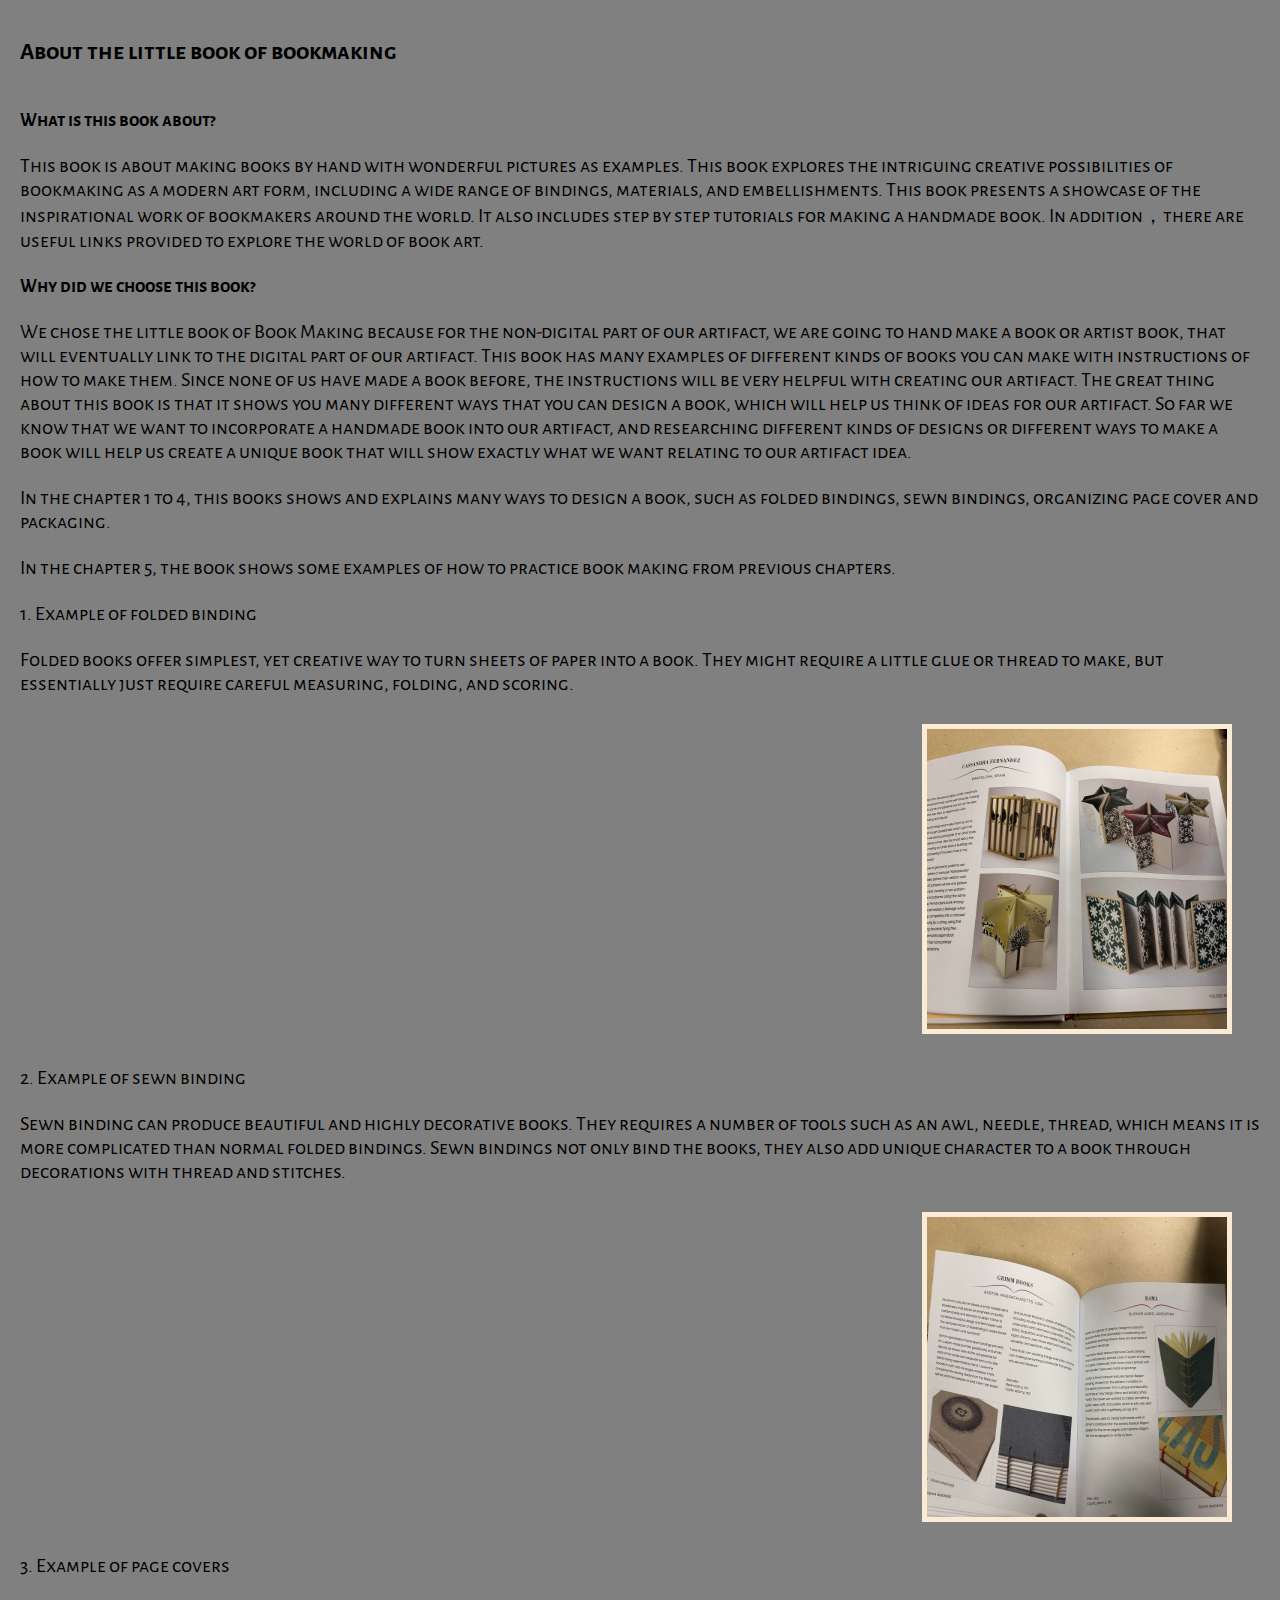
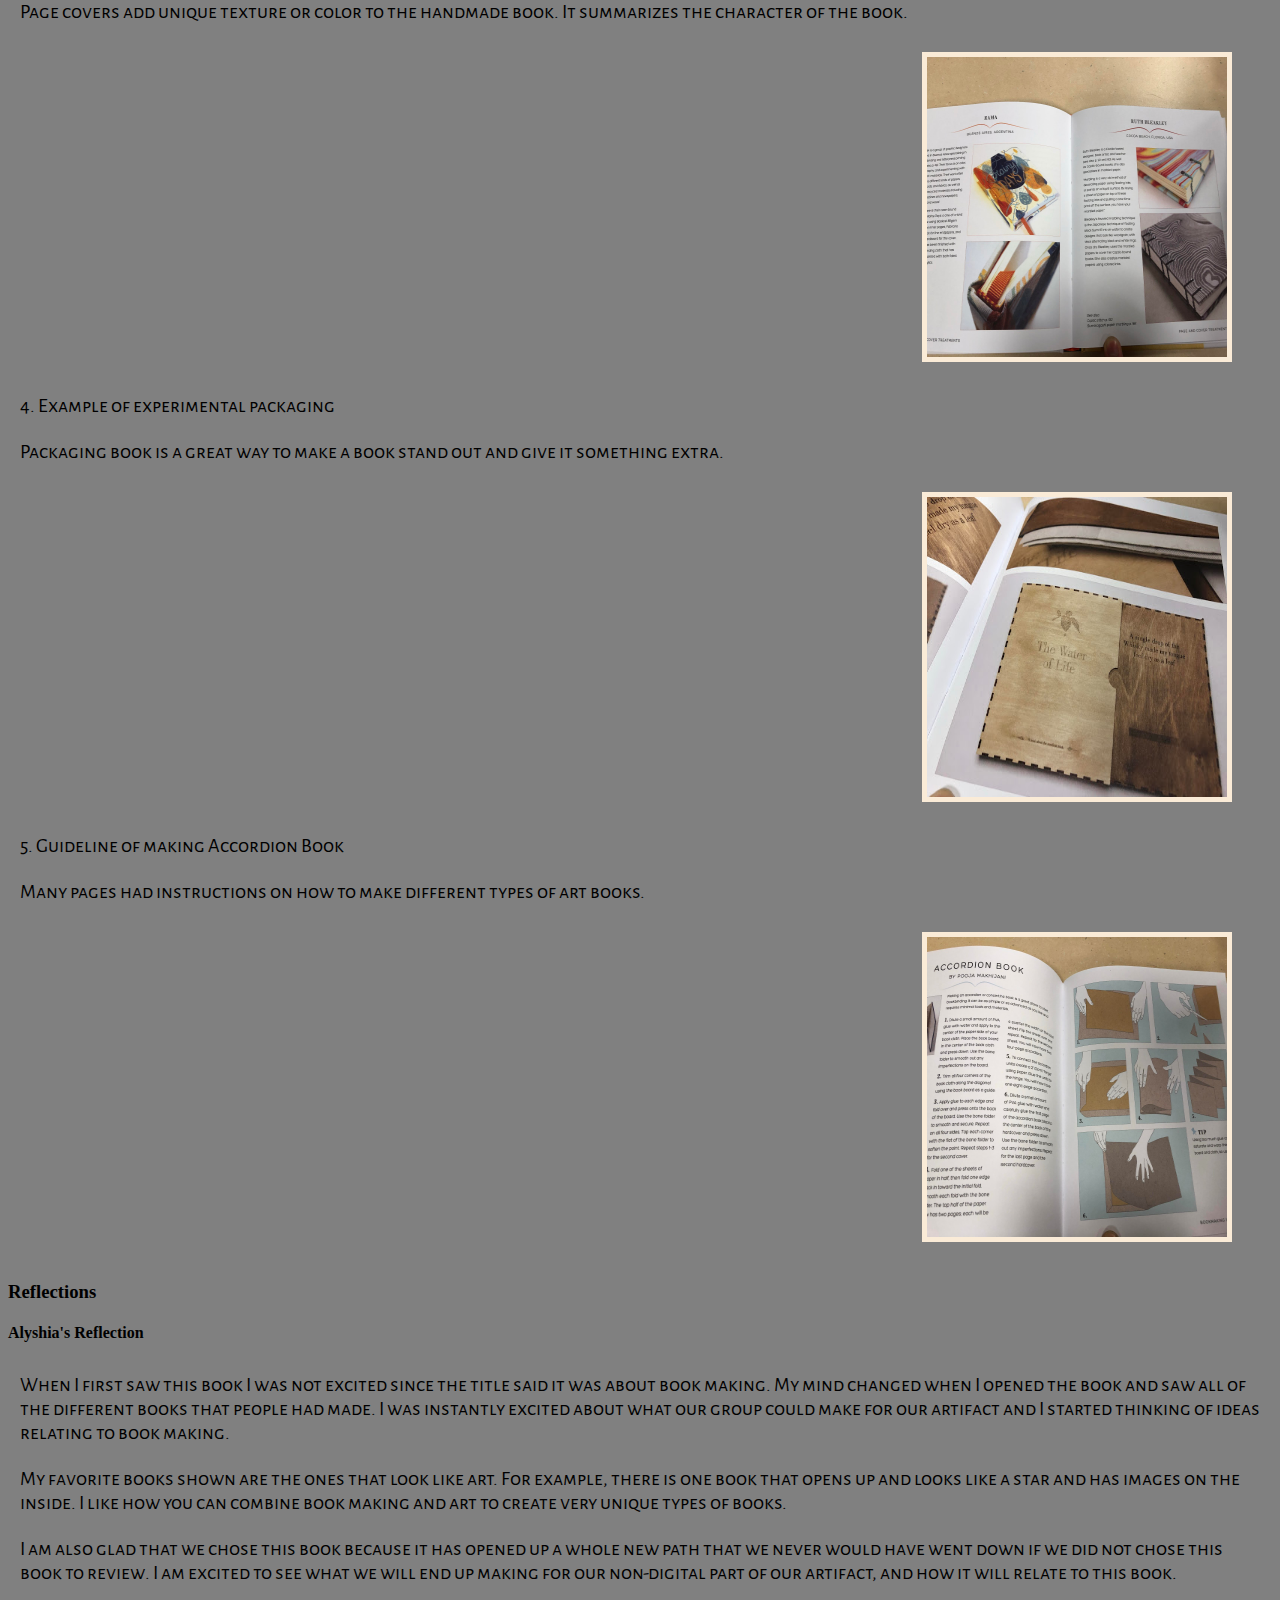
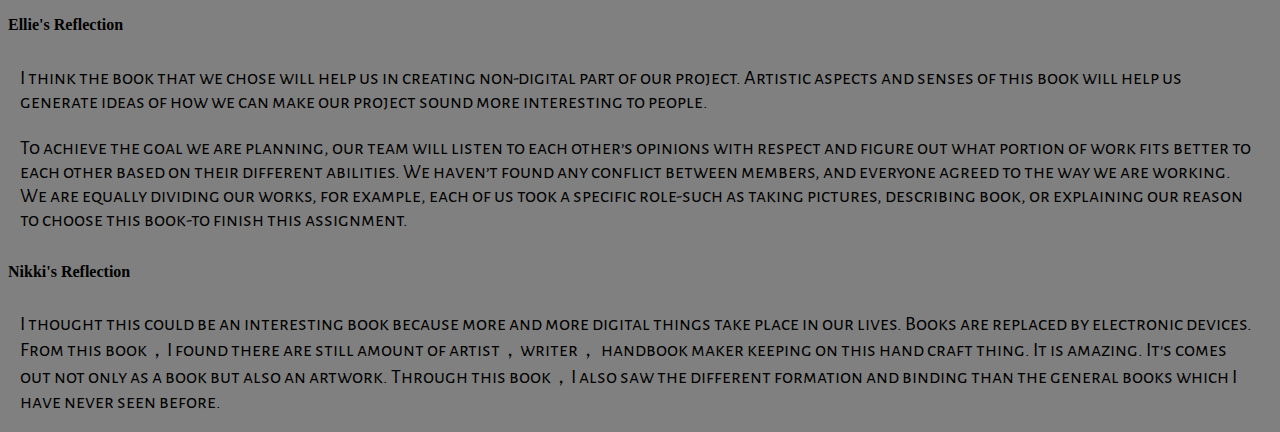
==== bookReview.html @ c2204644 "Initial Commit" ====
<!DOCTYPE html>
<html lang="en">
<head>
    <meta charset="UTF-8">
    <title>Book Review</title>
    <link href='https://fonts.googleapis.com/css?family=Alegreya Sans SC' rel='stylesheet'>
    <link rel="stylesheet" type="text/css" href="main.css"/>
</head>
<body>

<div class="bookIntro">
    <h2>About the little book of bookmaking</h2>
</div>

<h3 class="bookIntro">
    What is this book about?
</h3>


    <p class="bookAbout">
        This book is about making books by hand with wonderful pictures as examples.
        This book explores the intriguing creative possibilities of bookmaking as a modern art form,
        including a wide range of bindings, materials, and embellishments.
        This book presents a showcase of the inspirational work of bookmakers around the world.
        It also includes step by step tutorials for making a handmade book.
        In addition，there are useful links provided to explore the world of book art.
    </p>

<h3 class="bookIntro">
    Why did we choose this book?
</h3>

    <p class="bookAbout">
        We chose the little book of Book Making because for the non-digital part of our artifact,
        we are going to hand make a book or artist book, that will eventually link to the digital part of our artifact.
        This book has many examples of different kinds of books you can make with instructions of how to make them.
        Since none of us have made a book before, the instructions will be very helpful with creating our artifact.
        The great thing about this book is that it shows you many different ways that you can design a book,
        which will help us think of ideas for our artifact. So far we know that we want to incorporate a handmade
        book into our artifact, and researching different kinds of designs or different ways to make a book will
        help us create a unique book that will show exactly what we want relating to our artifact idea.
    </p>

    <p class="bookAbout">
        In the chapter 1 to 4, this books shows and explains many ways to design a book, such as folded bindings,
        sewn bindings, organizing page cover and packaging.
    </p>

    <p class="bookAbout">
        In the chapter 5, the book shows some examples of how to practice book making from previous chapters.
    </p>

    <p class="bookAbout">
        1. Example of folded binding
    </p>

    <p class="picture-description">Folded books offer simplest, yet creative way to turn sheets of
        paper into a book. They might require a little glue or thread to make, but essentially just
        require careful measuring, folding, and scoring.</p>
    <div class="pictures">
        <figure class="picture-item">
            <img class="thumbnail"
             src="foldedBinding.jpg" width="300" height="300">
        </figure>
    </div>

    <p class="bookAbout">
        2. Example of sewn binding
    </p>

    <p class="picture-description">
        Sewn binding can produce beautiful and highly decorative books. They requires a number of
        tools such as an awl, needle, thread, which means it is more complicated than normal folded bindings.
        Sewn bindings not only bind the books, they also add unique character to a book through decorations
        with thread and stitches.
    </p>

    <div class="pictures">
        <figure class="picture-item">
            <img class="thumbnail"
                src="sewnBinding.jpg" width="300" height="300">
        </figure>
    </div>

    <p class="bookAbout">
        3. Example of page covers
    </p>

    <p class="picture-description">
        Page covers add unique texture or color to the handmade book. It summarizes the character of the book.
    </p>

    <div class="pictures">
        <figure class="picture-item">
            <img class="thumbnail"
                src="pageCovers.jpg" width="300" height="300">
        </figure>
    </div>

    <p class="bookAbout">
        4. Example of experimental packaging
    </p>

    <p class="picture-description">
        Packaging book is a great way to make a book stand out and give it something extra.
    </p>

    <div class="pictures">
        <figure class="picture-item">
            <img class="thumbnail"
                src="packaging.jpg" width="300" height="300">
        </figure>
    </div>

    <p class="bookAbout">
        5. Guideline of making Accordion Book
    </p>

    <p class="picture-description">
        Many pages had instructions on how to make different types of art books.
    </p>

    <div class="pictures">
        <figure class="picture-item">
            <img class="thumbnail"
                src="accordionBook.jpg" width="300" height="300">
        </figure>
    </div>

    <h3>Reflections</h3>

    <h4>Alyshia's Reflection</h4>
    <p class="bookAbout">
        When I first saw this book I was not excited since the title said it was about book making.
        My mind changed when I opened the book and saw all of the different books that people had made.
        I was instantly excited about what our group could make for our artifact and I started thinking
        of ideas relating to book making.
    </p>
    <p class="bookAbout">
        My favorite books shown are the ones that look like art. For example, there is one book that opens
        up and looks like a star and has images on the inside. I like how you can combine book making and
        art to create very unique types of books.
    </p>
    <p class="bookAbout">
        I am also glad that we chose this book because it has opened up a whole new path that we never
        would have went down if we did not chose this book to review. I am excited to see what we will
        end up making for our non-digital part of our artifact, and how it will relate to this book.
    </p>

    <h4>Ellie's Reflection</h4>
    <p class="bookAbout">
        I think the book that we chose will help us in creating non-digital part of our project.
        Artistic aspects and senses of this book will help us generate ideas of how we can make our project
        sound more interesting to people.
    </p>
    <p class="bookAbout">
        To achieve the goal we are planning, our team will listen to each other’s opinions with respect
        and figure out what portion of work fits better to each other based on their different abilities.
        We haven’t found any conflict between members, and everyone agreed to the way we are working.
        We are equally dividing our works, for example, each of us took a specific role-such as taking pictures,
        describing book, or explaining our reason to choose this book-to finish this assignment.
    </p>

    <h4>Nikki's Reflection</h4>
    <p class="bookAbout">
        I thought this could be an interesting book because more and more digital things take place in our lives.
        Books are replaced by electronic devices. From this book，I found there are still amount of artist，writer，
        handbook maker keeping on this hand craft thing. It is amazing. It's comes out not only as a book but also
        an artwork. Through this book，I also saw the different formation and binding than the general books which
        I have never seen before.

    </p>

</body>
</html>
---- main.css ----
.page-title {
    text-align: center;
    height: 100%;
    font-family: 'Alegreya Sans SC',serif;font-size: 40px;
    color: antiquewhite;
}

.page-description {
    text-align: center;
    color: black;
    border: 3px;
    margin: 2px;
    padding: 30px;
    background-size: cover;
    font-family: 'Alegreya Sans SC',serif;font-size: 25px;
}

.picture-description {
    text-align: left;
    color: black;
    border: 3px;
    margin: 2px;
    padding: 10px;
    background-size: cover;
    font-family: 'Alegreya Sans SC', serif;font-size: 20px;
}

.group-description {
    text-align: left;
    color: black;
    border: 3px;
    margin: 2px;
    padding: 10px;
    background-size: cover;
    font-family: 'Alegreya Sans SC',serif;font-size: 30px;
}

.group-introNames {
    text-align: left;
    color: black;
    border: 3px;
    margin: 2px;
    padding: 10px;
    background-size: cover;
    font-family: 'Alegreya Sans SC',serif;
    font-size: 20px;
    font-weight: bold;
}
.group-introductions {
    text-align: left;
    color: black;
    border: 3px;
    margin: 2px;
    padding: 10px;
    background-size: cover;
    font-family: 'Alegreya Sans SC',serif;font-size: 20px;
}

.bookIntro {
    text-align: left;
    color: black;
    border: 3px;
    margin: 2px;
    padding: 10px;
    background-size: cover;
    font-family: 'Alegreya Sans SC',serif;
}
.bookAbout {
    text-align: left;
    color: black;
    border: 3px;
    margin: 2px;
    padding: 10px;
    background-size: cover;
    font-family: 'Alegreya Sans SC',serif;font-size: 20px;
}
.buttons {

}
.pictures {
    display: flex;
    flex-wrap: wrap;
    justify-content: right;

}

.picture-item .thumbnail {
    border: 5px solid antiquewhite;
}

body {
    background-color: grey;
}
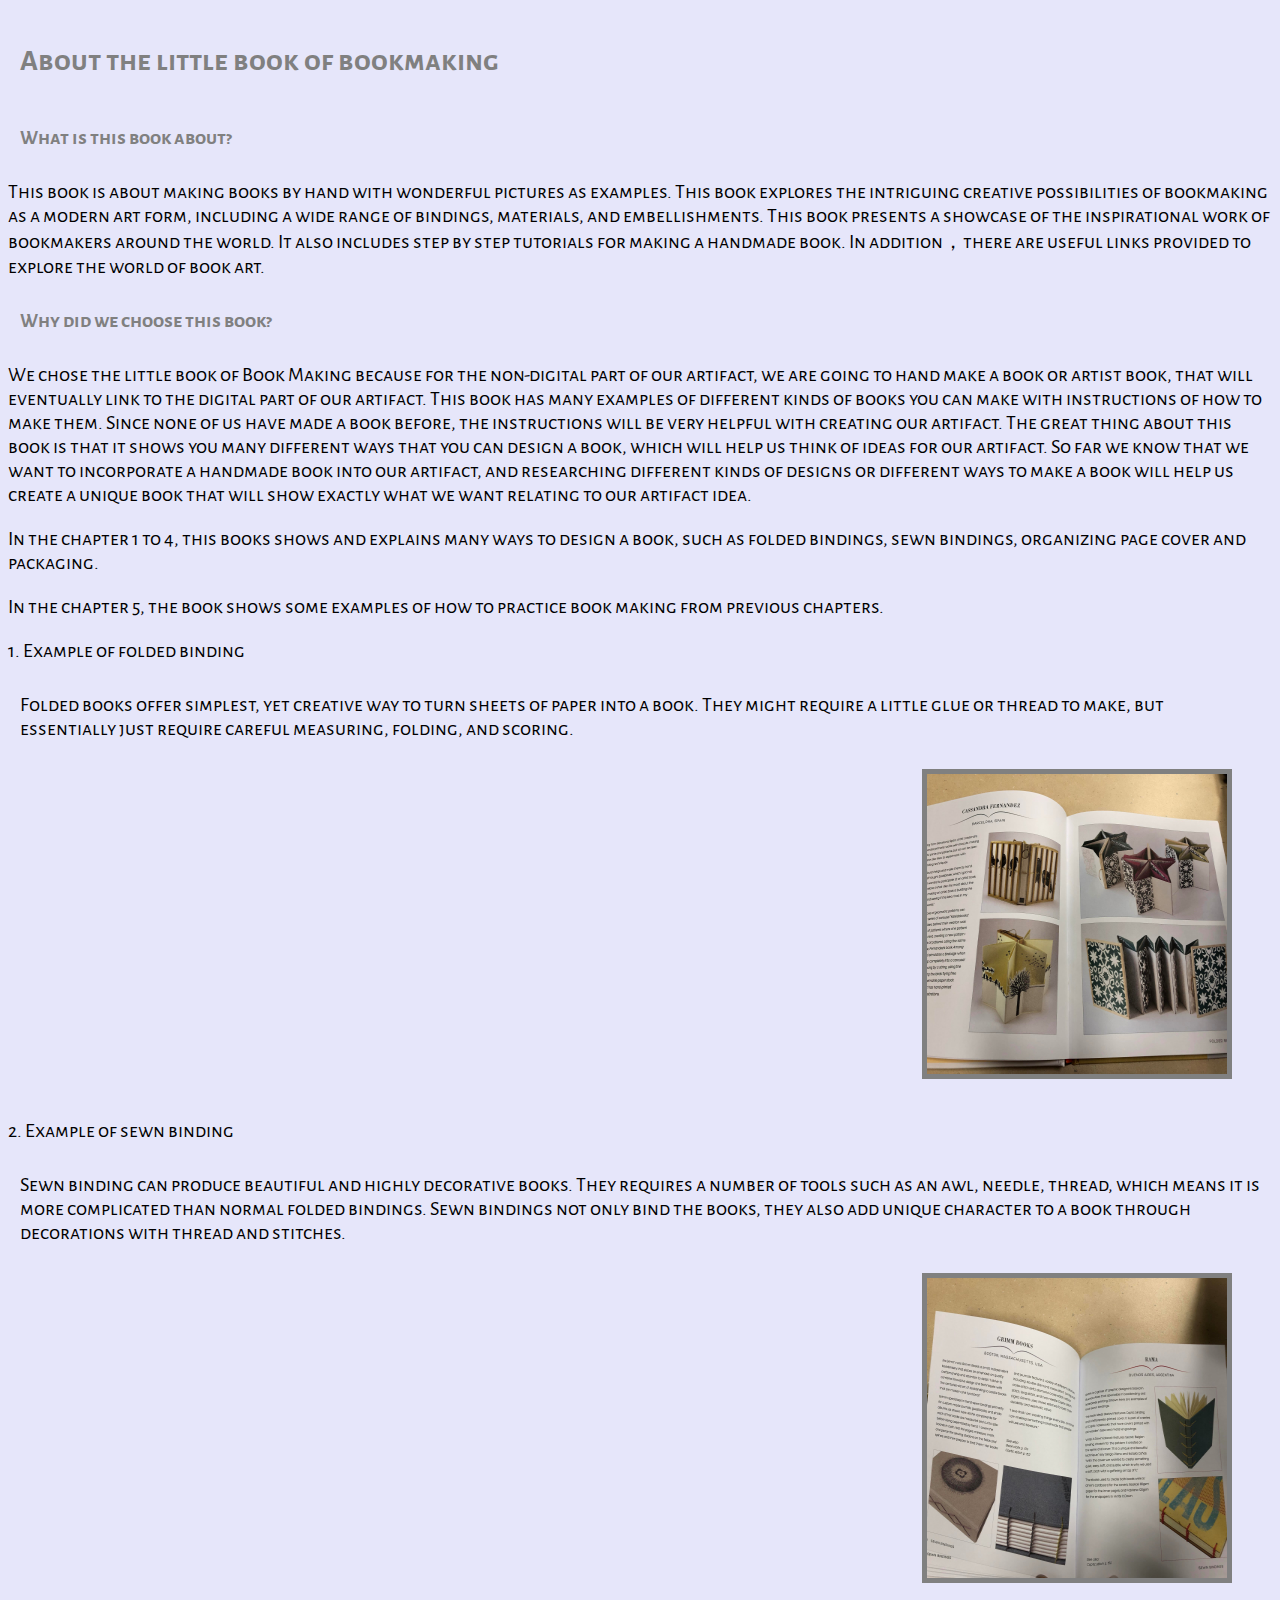
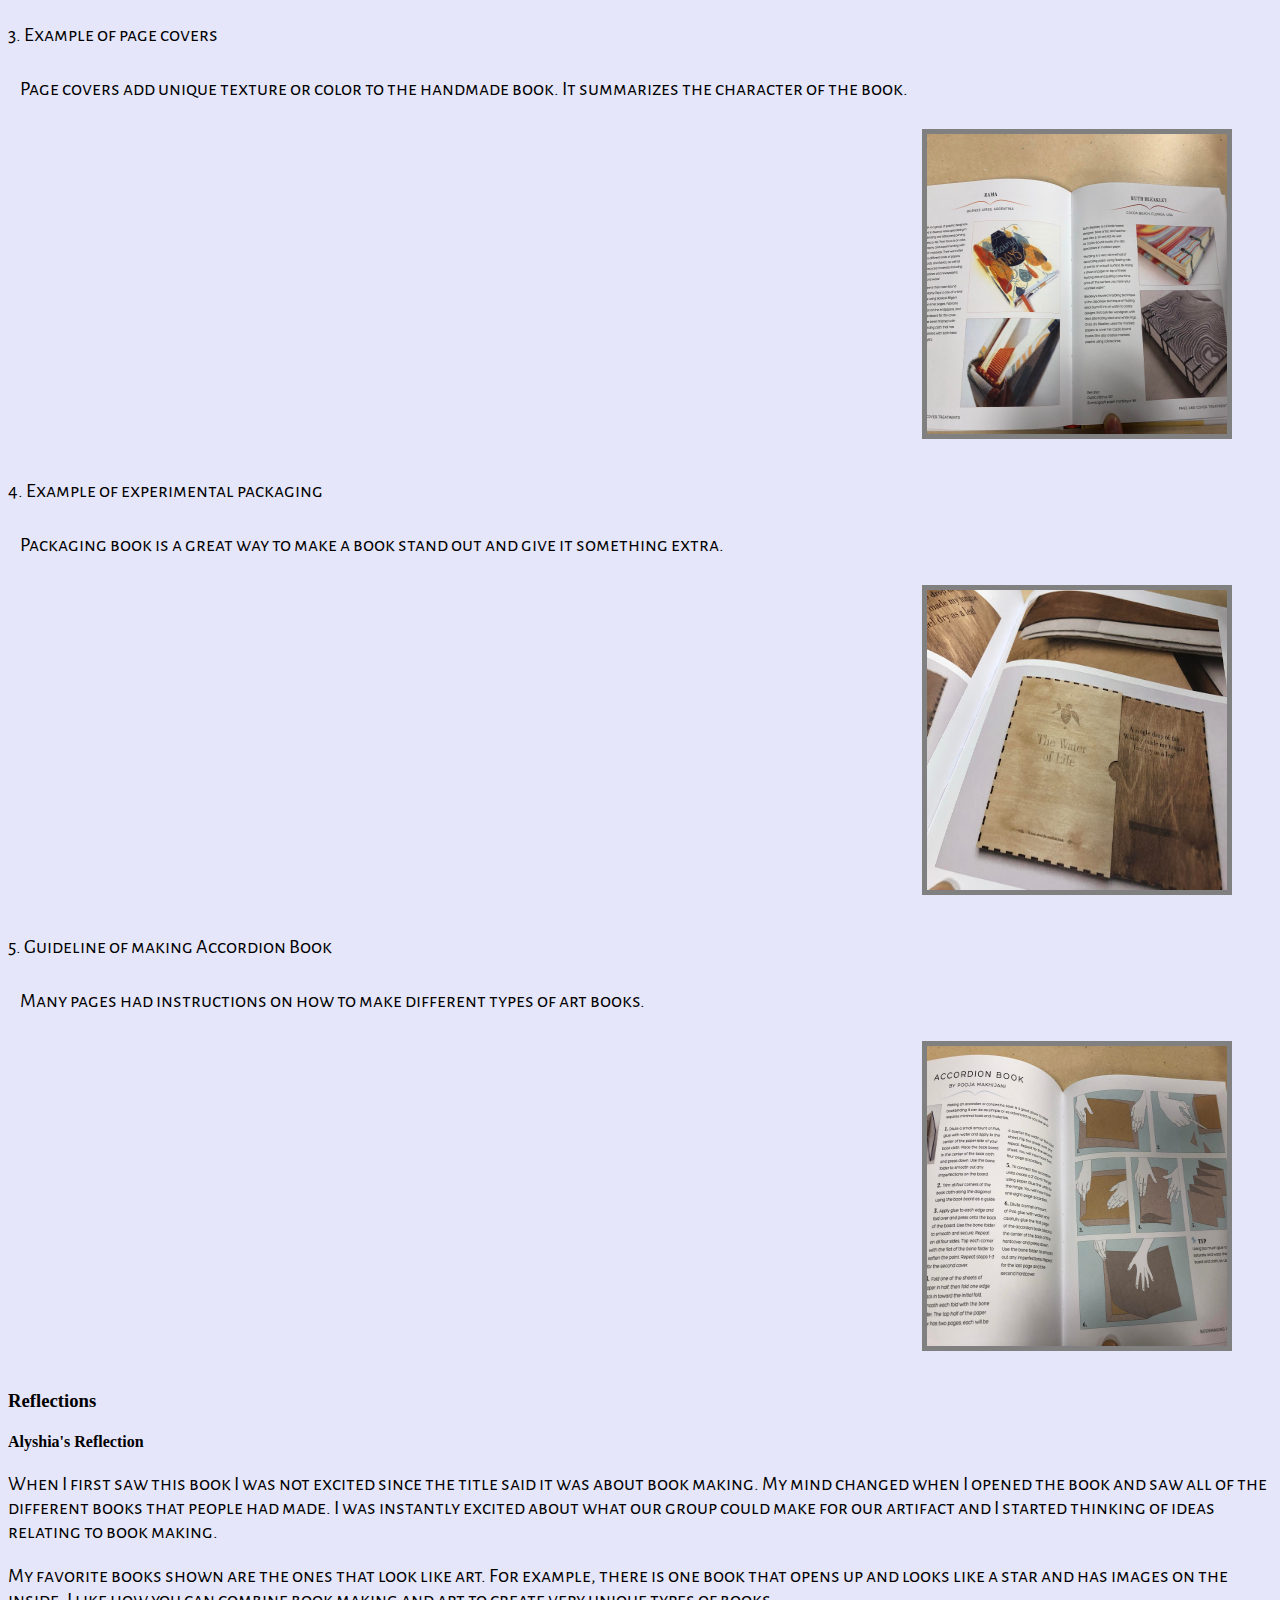
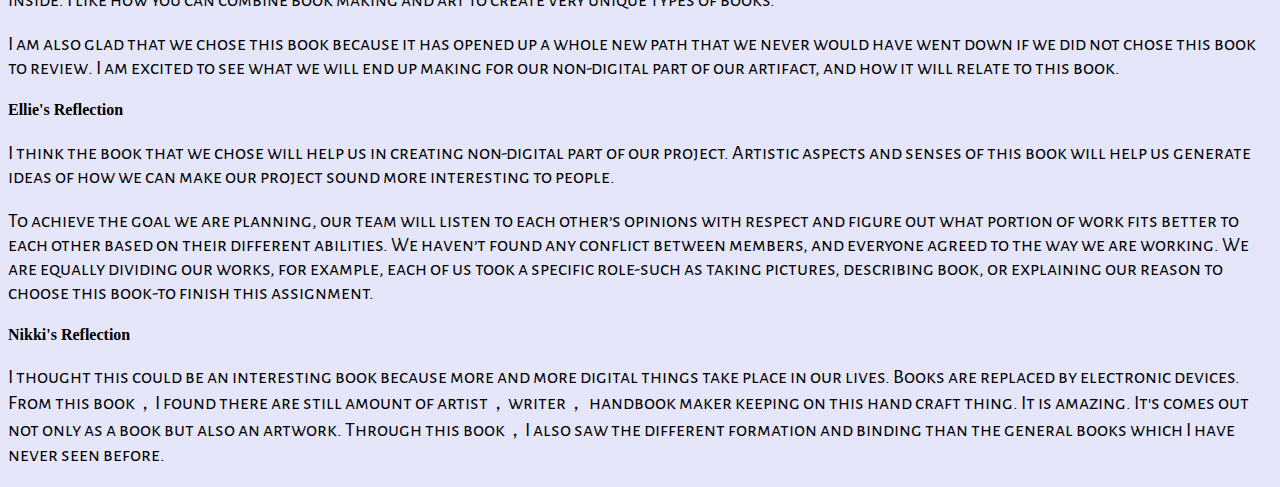
==== commit 423e2bda: "Added the Feedback page" ====
--- a/bookReview.html
+++ b/bookReview.html
@@ -8,16 +8,16 @@
 </head>
 <body>
 
-<div class="bookIntro">
+<div class="intros">
     <h2>About the little book of bookmaking</h2>
 </div>
 
-<h3 class="bookIntro">
+<h3 class="intros">
     What is this book about?
 </h3>
 
 
-    <p class="bookAbout">
+    <p class="mainStyle">
         This book is about making books by hand with wonderful pictures as examples.
         This book explores the intriguing creative possibilities of bookmaking as a modern art form,
         including a wide range of bindings, materials, and embellishments.
@@ -26,11 +26,11 @@
         In addition，there are useful links provided to explore the world of book art.
     </p>
 
-<h3 class="bookIntro">
+<h3 class="intros">
     Why did we choose this book?
 </h3>
 
-    <p class="bookAbout">
+    <p class="mainStyle">
         We chose the little book of Book Making because for the non-digital part of our artifact,
         we are going to hand make a book or artist book, that will eventually link to the digital part of our artifact.
         This book has many examples of different kinds of books you can make with instructions of how to make them.
@@ -41,16 +41,16 @@
         help us create a unique book that will show exactly what we want relating to our artifact idea.
     </p>
 
-    <p class="bookAbout">
+    <p class="mainStyle">
         In the chapter 1 to 4, this books shows and explains many ways to design a book, such as folded bindings,
         sewn bindings, organizing page cover and packaging.
     </p>
 
-    <p class="bookAbout">
+    <p class="mainStyle">
         In the chapter 5, the book shows some examples of how to practice book making from previous chapters.
     </p>
 
-    <p class="bookAbout">
+    <p class="mainStyle">
         1. Example of folded binding
     </p>
 
@@ -64,7 +64,7 @@
         </figure>
     </div>
 
-    <p class="bookAbout">
+    <p class="mainStyle">
         2. Example of sewn binding
     </p>
 
@@ -82,7 +82,7 @@
         </figure>
     </div>
 
-    <p class="bookAbout">
+    <p class="mainStyle">
         3. Example of page covers
     </p>
 
@@ -97,7 +97,7 @@
         </figure>
     </div>
 
-    <p class="bookAbout">
+    <p class="mainStyle">
         4. Example of experimental packaging
     </p>
 
@@ -112,7 +112,7 @@
         </figure>
     </div>
 
-    <p class="bookAbout">
+    <p class="mainStyle">
         5. Guideline of making Accordion Book
     </p>
 
@@ -130,30 +130,30 @@
     <h3>Reflections</h3>
 
     <h4>Alyshia's Reflection</h4>
-    <p class="bookAbout">
+    <p class="mainStyle">
         When I first saw this book I was not excited since the title said it was about book making.
         My mind changed when I opened the book and saw all of the different books that people had made.
         I was instantly excited about what our group could make for our artifact and I started thinking
         of ideas relating to book making.
     </p>
-    <p class="bookAbout">
+    <p class="mainStyle">
         My favorite books shown are the ones that look like art. For example, there is one book that opens
         up and looks like a star and has images on the inside. I like how you can combine book making and
         art to create very unique types of books.
     </p>
-    <p class="bookAbout">
+    <p class="mainStyle">
         I am also glad that we chose this book because it has opened up a whole new path that we never
         would have went down if we did not chose this book to review. I am excited to see what we will
         end up making for our non-digital part of our artifact, and how it will relate to this book.
     </p>
 
     <h4>Ellie's Reflection</h4>
-    <p class="bookAbout">
+    <p class="mainStyle">
         I think the book that we chose will help us in creating non-digital part of our project.
         Artistic aspects and senses of this book will help us generate ideas of how we can make our project
         sound more interesting to people.
     </p>
-    <p class="bookAbout">
+    <p class="mainStyle">
         To achieve the goal we are planning, our team will listen to each other’s opinions with respect
         and figure out what portion of work fits better to each other based on their different abilities.
         We haven’t found any conflict between members, and everyone agreed to the way we are working.
@@ -162,13 +162,12 @@
     </p>
 
     <h4>Nikki's Reflection</h4>
-    <p class="bookAbout">
+    <p class="mainStyle">
         I thought this could be an interesting book because more and more digital things take place in our lives.
         Books are replaced by electronic devices. From this book，I found there are still amount of artist，writer，
         handbook maker keeping on this hand craft thing. It is amazing. It's comes out not only as a book but also
         an artwork. Through this book，I also saw the different formation and binding than the general books which
         I have never seen before.
-
     </p>
 
 </body>
--- a/main.css
+++ b/main.css
@@ -3,7 +3,7 @@
     text-align: center;
     height: 100%;
     font-family: 'Alegreya Sans SC',serif;font-size: 40px;
-    color: antiquewhite;
+    color: gray;
 }
 
 .page-description {
@@ -16,6 +16,25 @@
     font-family: 'Alegreya Sans SC',serif;font-size: 25px;
 }
 
+.mainStyle {
+    text-align: left;
+    color: black;
+    background-size: cover;
+    font-family: 'Alegreya Sans SC',serif;font-size: 20px;
+}
+
+.intros {
+    text-align: left;
+    color: gray;
+    border: 3px;
+    margin: 2px;
+    padding: 10px;
+    background-size: cover;
+    font-family: 'Alegreya Sans SC',serif;
+    font-size: 20px;
+    font-weight: bold;
+}
+
 .picture-description {
     text-align: left;
     color: black;
@@ -26,58 +45,6 @@
     font-family: 'Alegreya Sans SC', serif;font-size: 20px;
 }
 
-.group-description {
-    text-align: left;
-    color: black;
-    border: 3px;
-    margin: 2px;
-    padding: 10px;
-    background-size: cover;
-    font-family: 'Alegreya Sans SC',serif;font-size: 30px;
-}
-
-.group-introNames {
-    text-align: left;
-    color: black;
-    border: 3px;
-    margin: 2px;
-    padding: 10px;
-    background-size: cover;
-    font-family: 'Alegreya Sans SC',serif;
-    font-size: 20px;
-    font-weight: bold;
-}
-.group-introductions {
-    text-align: left;
-    color: black;
-    border: 3px;
-    margin: 2px;
-    padding: 10px;
-    background-size: cover;
-    font-family: 'Alegreya Sans SC',serif;font-size: 20px;
-}
-
-.bookIntro {
-    text-align: left;
-    color: black;
-    border: 3px;
-    margin: 2px;
-    padding: 10px;
-    background-size: cover;
-    font-family: 'Alegreya Sans SC',serif;
-}
-.bookAbout {
-    text-align: left;
-    color: black;
-    border: 3px;
-    margin: 2px;
-    padding: 10px;
-    background-size: cover;
-    font-family: 'Alegreya Sans SC',serif;font-size: 20px;
-}
-.buttons {
-
-}
 .pictures {
     display: flex;
     flex-wrap: wrap;
@@ -86,11 +53,11 @@
 }
 
 .picture-item .thumbnail {
-    border: 5px solid antiquewhite;
+    border: 5px solid gray;
 }
 
 body {
-    background-color: grey;
+    background-color: lavender;
 }
 
 
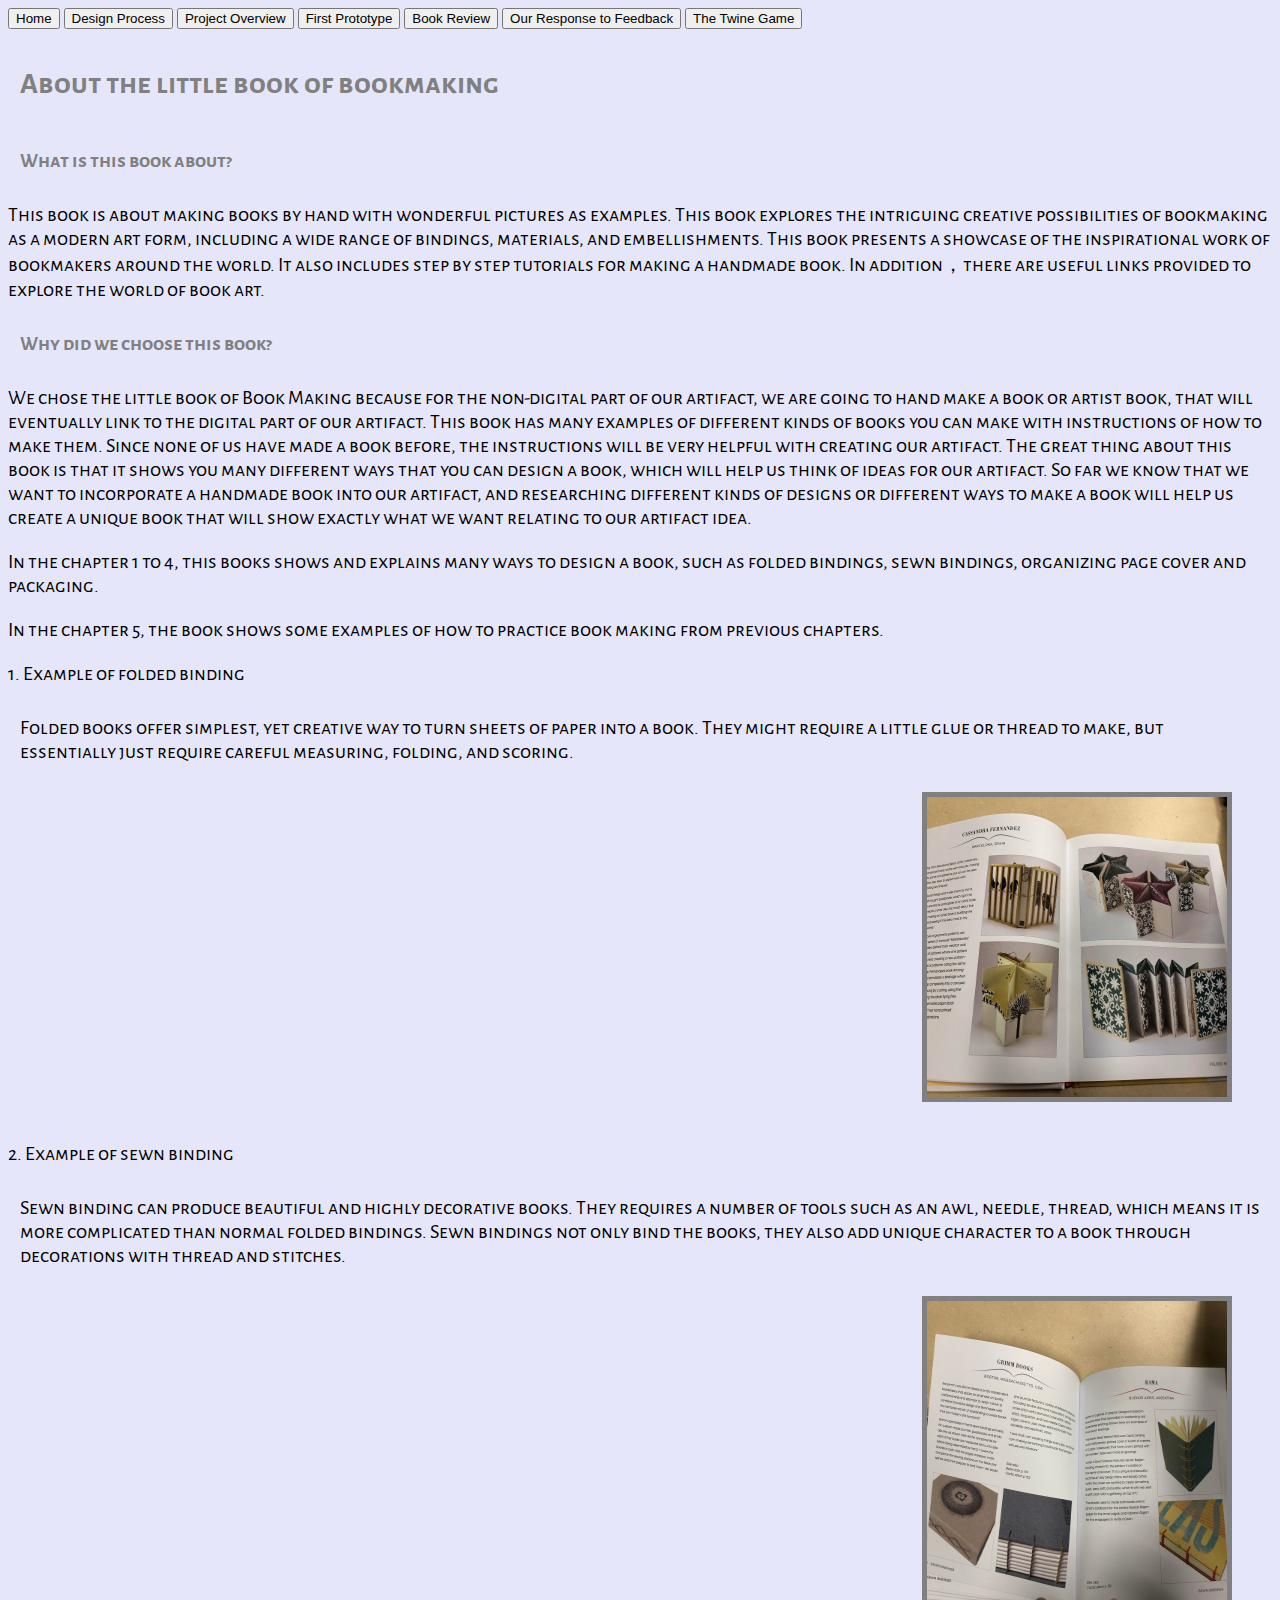
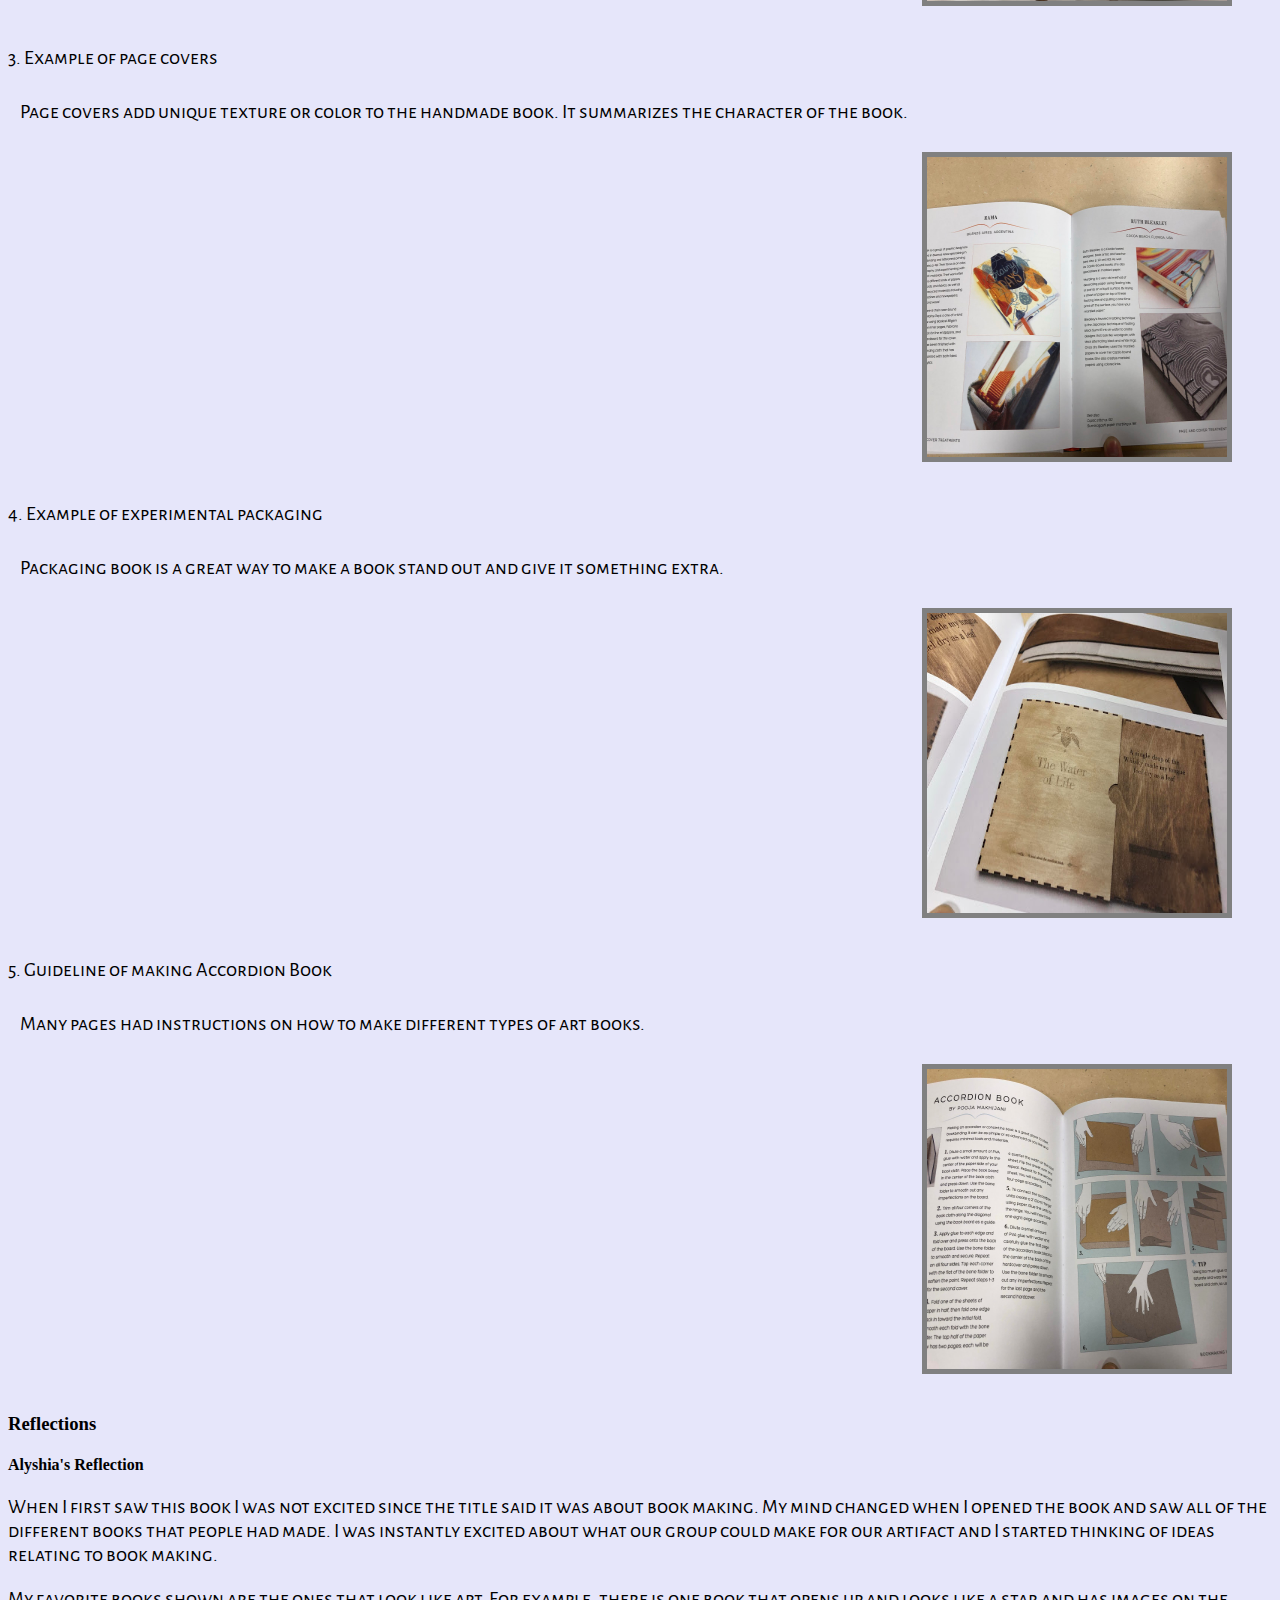
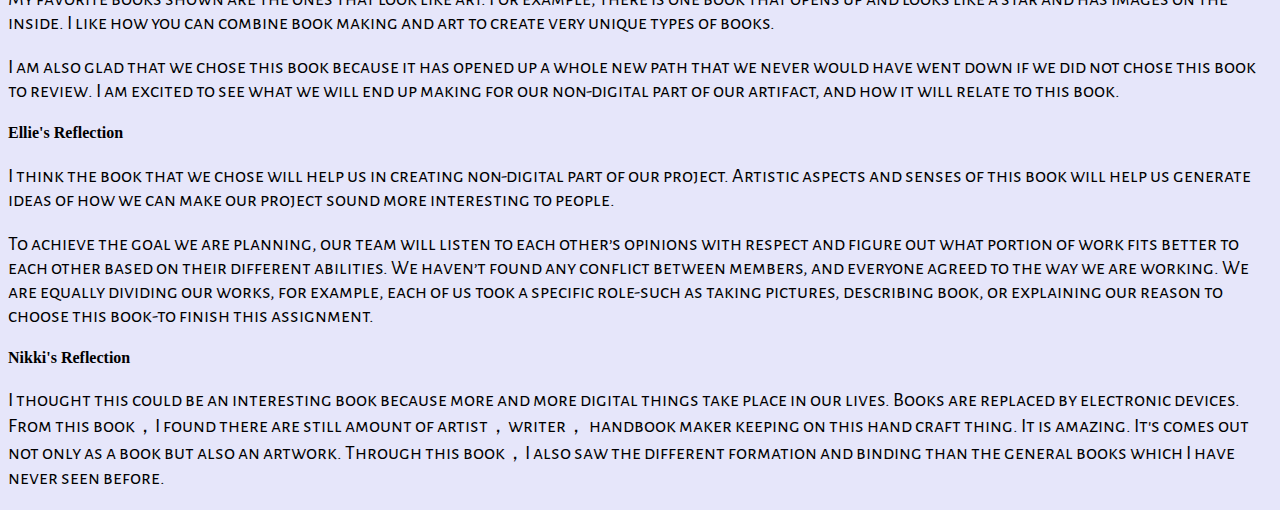
==== commit bde3b628: "Bump" ====
--- a/bookReview.html
+++ b/bookReview.html
@@ -7,6 +7,15 @@
     <link rel="stylesheet" type="text/css" href="main.css"/>
 </head>
 <body>
+
+
+        <a href="index.html"><button>Home</button></a>
+        <a href="projectProgress.html"><button>Design Process</button></a>
+        <a href="projectOverview.html"><button>Project Overview</button></a>
+        <a href="firstPrototype.html"><button>First Prototype</button></a>
+        <a href="bookReview.html"><button>Book Review</button></a>
+        <a href ="feedback.html"><button>Our Response to Feedback</button></a>
+        <a href="Team 9.html"><button>The Twine Game</button></a>
 
 <div class="intros">
     <h2>About the little book of bookmaking</h2>
